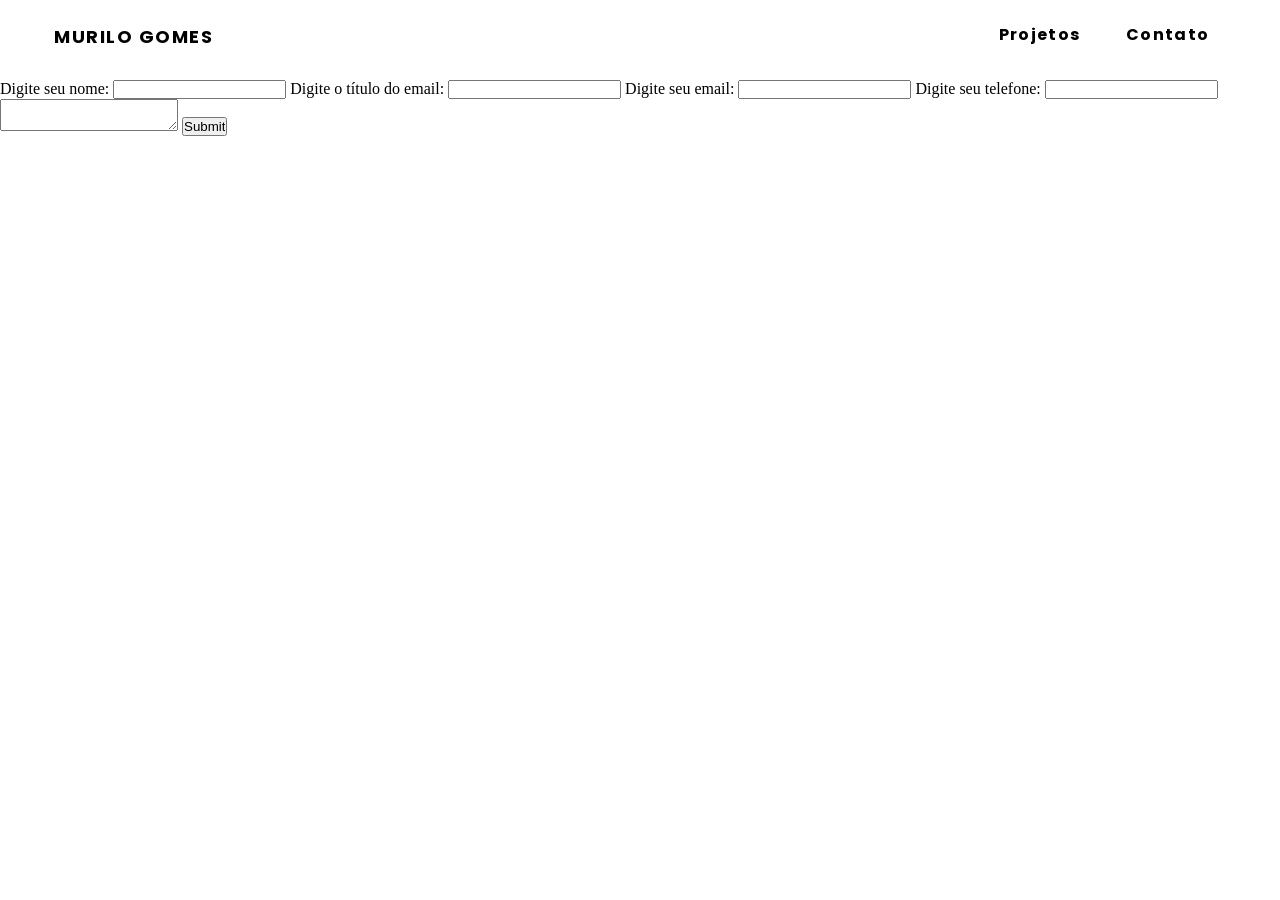
==== contato.html @ d6dbedb1 "contato" ====
<!DOCTYPE html>
<html lang="en">
<head>
    <meta charset="UTF-8">
    <meta name="viewport" content="width=device-width, initial-scale=1.0">
    <link rel="stylesheet" href="/contato.css">
    <link href='https://fonts.googleapis.com/css?family=Cookie' rel='stylesheet' type='text/css'>
	<link rel="preconnect" href="https://fonts.gstatic.com">
	<link href="https://fonts.googleapis.com/css2?family=Poppins:wght@500&display=swap" rel="stylesheet">
	<link href="https://fonts.googleapis.com/css2?family=Roboto:wght@500&display=swap" rel="stylesheet">
    <title>Document</title>
</head>
<body>
    <nav>
		<div class="logo">
			<h4>Murilo Gomes</h4>
		</div>
		<ul class="nav-links">
			<li><a href="#" class="links">Projetos</a></li>
			<li><a href="/contato.html" class="links">Contato</a></li>
		</ul>
		<div class="burger">
			<div class="line1"></div>
			<div class="line2"></div>
			<div class="line3"></div>
		</div>
    </nav>
    
    <!-- Make sure you don't change the form action-->
    <form action="https://api.staticforms.xyz/submit" method="post">
        <!-- Replace with accesKey sent to your email -->
        <input type="hidden" name="accessKey" value="86fbf531-19c0-4e02-8f35-84bec305b1cb"> <!-- Required -->
        <label for="name">Digite seu nome:</label>
        <input type="text" name="name"> <!-- Optional -->
        <label for="name">Digite o título do email:</label>
        <input type="text" name="subject"> <!-- Optional -->
        <label for="name">Digite seu email:</label>
        <input type="text" name="email"> <!-- Optional -->
        <label for="name">Digite seu telefone:</label>
        <input type="text" name="phone"> <!-- Optional -->
        <textarea name="message"></textarea> <!-- Optional -->
        <!-- If you want replyTo to be set to specific email -->    
        <!-- If you want form to redirect to a specific url after submission -->
        <input type="hidden" name="redirectTo" value="http://localhost:5500/contato.html"> <!-- Optional -->
        <input type="submit" value="Submit" />
    </form>
    </form>
</body>
</html>
---- contato.css ----
* {
    margin: 0;
    padding: 0;
    box-sizing: border-box;
}
/* GLOBAL STYLES */
body {

    padding-top: 5em;
    
    
  }
  
nav {
    position: fixed;
    top: 0;
    width: 100%;
    display: flex;
    justify-content: space-between;
    align-items: center;
    min-height: 8vh;
    color: black;
    font-family: "Poppins", sans-serif;
}

.logo {
    color: #000000;
    text-transform: uppercase;
    letter-spacing: 1.5px;
    font-size: 18px;
    cursor: default;
    margin-left: 3em;
    
}


.links::after{
    content: '';
    display: block;
    width: 0;
    height: 3px;
    border-radius: 12px;
    background-color:#fc2626;
    transition: width .3s;
}

.links:hover::after{
    width: 100%;
    transition: width .3s;
}

.links:hover{
    color:#fa3434;
    transition: .3s;
}

.nav-links {
    display: flex;
    justify-content: space-around;
    width: 20%;
    margin-right: 3em;
}

.nav-links li {
    list-style: none;
}

.nav-links a {
    color: rgb(0, 0, 0);
    text-decoration: none;
    letter-spacing: 1.3px;
    font-weight: bold;
}

.burger {
    display: none;
    margin-right:1em;
}

.burger div {
    width: 25px;
    height: 3px;
    background-color: rgb(0, 0, 0);
    margin: 5px;
    border-radius: 12px;

    transition: all 0.3s ease;
}






@keyframes navLinkFade {
    from {
        opacity: 0;
        transform: translateX(50px);
    }
    to {
        opacity: 1;
        transform: translateX(0);
    }
}

.toggle .line1 {
    transform: rotate(-45deg) translate(-5px, 6px);
    background-color: white;
}

.toggle .line2 {
    opacity: 0;
}

.toggle .line3 {
    transform: rotate(45deg) translate(-5px, -6px);
    background-color: white;
}
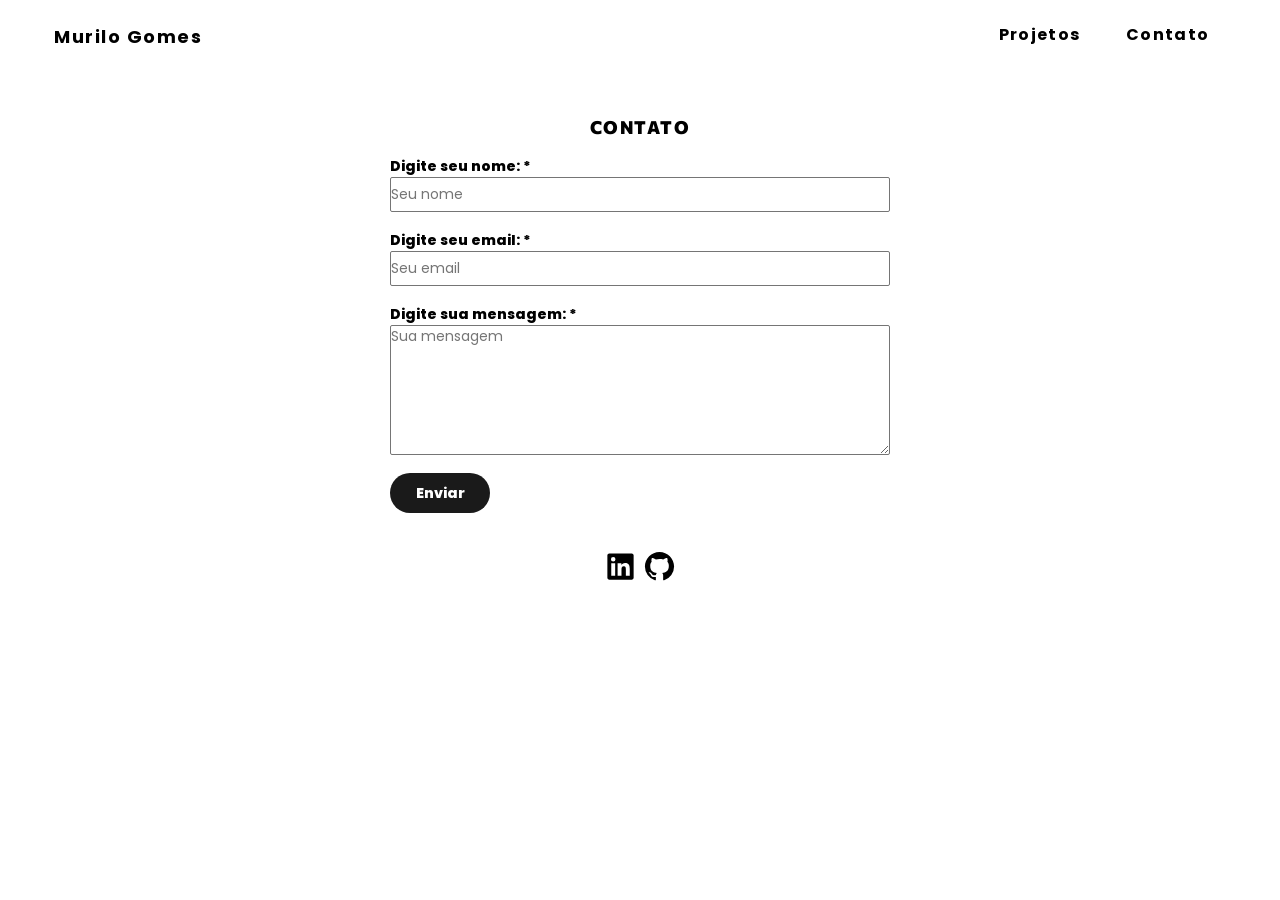
==== commit d4da6898: "Pagina de contato atualizada" ====
--- a/contato.html
+++ b/contato.html
@@ -1,49 +1,92 @@
 <!DOCTYPE html>
 <html lang="en">
+
 <head>
     <meta charset="UTF-8">
     <meta name="viewport" content="width=device-width, initial-scale=1.0">
     <link rel="stylesheet" href="/contato.css">
     <link href='https://fonts.googleapis.com/css?family=Cookie' rel='stylesheet' type='text/css'>
-	<link rel="preconnect" href="https://fonts.gstatic.com">
-	<link href="https://fonts.googleapis.com/css2?family=Poppins:wght@500&display=swap" rel="stylesheet">
-	<link href="https://fonts.googleapis.com/css2?family=Roboto:wght@500&display=swap" rel="stylesheet">
-    <title>Document</title>
+    <link rel="preconnect" href="https://fonts.gstatic.com">
+    <link href="https://fonts.googleapis.com/css2?family=Poppins:wght@500&display=swap" rel="stylesheet">
+    <link href="https://fonts.googleapis.com/css2?family=Poppins:wght@500;600;700;800&display=swap" rel="stylesheet">
+    <link href="https://fonts.googleapis.com/css2?family=Commissioner:wght@400;700;800&display=swap" rel="stylesheet">
+    <link href="https://fonts.googleapis.com/css2?family=Roboto:wght@700&display=swap" rel="stylesheet" <link rel="icon"
+        type="image/jpg" href="/imgs/code-s-slash-line.svg" />
+    <title>Murilo Gomes - Contato</title>
 </head>
+
 <body>
     <nav>
-		<div class="logo">
-			<h4>Murilo Gomes</h4>
-		</div>
-		<ul class="nav-links">
-			<li><a href="#" class="links">Projetos</a></li>
-			<li><a href="/contato.html" class="links">Contato</a></li>
-		</ul>
-		<div class="burger">
-			<div class="line1"></div>
-			<div class="line2"></div>
-			<div class="line3"></div>
-		</div>
+        <div class="logo">
+            <h4>Murilo Gomes</h4>
+        </div>
+        <ul class="nav-links">
+            <li><a href="/index.html" class="links">Projetos</a></li>
+            <li><a href="/contato.html" class="links">Contato</a></li>
+        </ul>
+        <div class="burger">
+            <div class="line1"></div>
+            <div class="line2"></div>
+            <div class="line3"></div>
+        </div>
     </nav>
-    
-    <!-- Make sure you don't change the form action-->
-    <form action="https://api.staticforms.xyz/submit" method="post">
-        <!-- Replace with accesKey sent to your email -->
-        <input type="hidden" name="accessKey" value="86fbf531-19c0-4e02-8f35-84bec305b1cb"> <!-- Required -->
-        <label for="name">Digite seu nome:</label>
-        <input type="text" name="name"> <!-- Optional -->
-        <label for="name">Digite o título do email:</label>
-        <input type="text" name="subject"> <!-- Optional -->
-        <label for="name">Digite seu email:</label>
-        <input type="text" name="email"> <!-- Optional -->
-        <label for="name">Digite seu telefone:</label>
-        <input type="text" name="phone"> <!-- Optional -->
-        <textarea name="message"></textarea> <!-- Optional -->
-        <!-- If you want replyTo to be set to specific email -->    
-        <!-- If you want form to redirect to a specific url after submission -->
-        <input type="hidden" name="redirectTo" value="http://localhost:5500/contato.html"> <!-- Optional -->
-        <input type="submit" value="Submit" />
-    </form>
-    </form>
+    <div class="formulario">
+
+        <h1 class="contact">Contato</h1>
+        <!-- Make sure you don't change the form action-->
+        <form action="https://api.staticforms.xyz/submit" method="post">
+            <!-- Replace with accesKey sent to your email -->
+            <input type="hidden" name="accessKey" value="86fbf531-19c0-4e02-8f35-84bec305b1cb"> <!-- Required -->
+            <div class="campo">
+
+                <label for="name">Digite seu nome: *</label>
+                <input type="text" name="name" required placeholder="Seu nome" class="input" id="nome">
+                <!-- Optional -->
+            </div>
+            <div class="campo">
+
+                <label for="name">Digite seu email: *</label>
+                <input type="text" name="email" id="email" placeholder="Seu email" required class="input">
+                <!-- Optional -->
+            </div>
+            <div class="campo">
+
+                <label for="name">Digite sua mensagem: *</label>
+                <textarea name="message" minlength="50" class="input text" placeholder="Sua mensagem" id="mensagem"
+                    required></textarea> <!-- Optional -->
+            </div>
+            <!-- If you want replyTo to be set to specific email -->
+            <!-- If you want form to redirect to a specific url after submission -->
+            <input type="hidden" name="redirectTo" value="http://localhost:5500/contato.html"> <!-- Optional -->
+            <input type="submit" value="Enviar" id="botao" />
+        </form>
+        <div class="icons">
+
+            <a href="https://linkedin.com/in/murilo-lb-gomes/"  target="_blank"> <img src="/imgs/linkedin-box-fill.svg" alt=""></a>
+            <a href="https://github.com/Lbgomes/"  target="_blank"><img src="/imgs/github-fill.svg" alt=""></a>
+        </div>
+    </div>
+
+
+    <script>
+        function isEmailValid() {
+        }
+        function testeCampo() {
+            let pattern = /^(([^<>()\[\]\\.,;:\s@"]+(\.[^<>()\[\]\\.,;:\s@"]+)*)|(".+"))@((\[[0-9]{1,3}\.[0-9]{1,3}\.[0-9]{1,3}\.[0-9]{1,3}\])|(([a-zA-Z\-0-9]+\.)+[a-zA-Z]{2,}))$/
+            let nome = document.getElementById("nome")
+            let email = document.getElementById("email")
+            let mensagem = document.getElementById("mensagem")
+            let botao = document.getElementById("botao")
+
+            if (nome == "" && email != pattern && mensagem == "") {
+                botao.setAttribute("disabled", "disabled");
+            } else {
+                botao.removeAttribute("disabled", "disabled");
+            }
+        }
+        testeCampo()
+    </script>
+
 </body>
+
 </html>
--- a/contato.css
+++ b/contato.css
@@ -1,16 +1,18 @@
+/** GLOBAL STYLES **/
+
 * {
     margin: 0;
     padding: 0;
     box-sizing: border-box;
 }
-/* GLOBAL STYLES */
+
 body {
-
     padding-top: 5em;
-    
-    
-  }
-  
+}
+
+
+/**                                         navBar (Barra de navegação)                                                  **/
+
 nav {
     position: fixed;
     top: 0;
@@ -25,32 +27,29 @@
 
 .logo {
     color: #000000;
-    text-transform: uppercase;
     letter-spacing: 1.5px;
     font-size: 18px;
     cursor: default;
     margin-left: 3em;
-    
-}
-
-
-.links::after{
+}
+
+.links::after {
     content: '';
     display: block;
     width: 0;
     height: 3px;
     border-radius: 12px;
-    background-color:#fc2626;
+    background-color: #fc2626;
     transition: width .3s;
 }
 
-.links:hover::after{
+.links:hover::after {
     width: 100%;
     transition: width .3s;
 }
 
-.links:hover{
-    color:#fa3434;
+.links:hover {
+    color: #fa3434;
     transition: .3s;
 }
 
@@ -74,7 +73,7 @@
 
 .burger {
     display: none;
-    margin-right:1em;
+    margin-right: 1em;
 }
 
 .burger div {
@@ -83,14 +82,8 @@
     background-color: rgb(0, 0, 0);
     margin: 5px;
     border-radius: 12px;
-
     transition: all 0.3s ease;
 }
-
-
-
-
-
 
 @keyframes navLinkFade {
     from {
@@ -116,3 +109,134 @@
     transform: rotate(45deg) translate(-5px, -6px);
     background-color: white;
 }
+
+
+/**                                         Form (Formulário de contato)                                                  **/
+
+form {
+    display: flex;
+    flex-direction: column;
+    max-width: 500px;
+    width: 80%;
+}
+
+.formulario {
+    display: flex;
+    flex-direction: column;
+    align-items: center;
+    color: #000000;
+    font-size: 18px;
+    cursor: default;
+}
+
+.contact {
+    font-family: 'Commissioner', sans-serif;
+    text-transform: uppercase;
+    letter-spacing: 1.5px;
+    font-size: 18px;
+    cursor: default;
+    font-weight: 800;
+    margin-top: 2em;
+    margin-bottom: 1em;
+}
+
+.campo {
+    display: flex;
+    flex-direction: column;
+    margin-bottom: 1em;
+}
+
+label {
+    font-family: "Poppins", sans-serif;
+    font-size: 14px;
+    font-weight: 800;
+}
+
+.input {
+    max-width: 500px;
+    width: 100%;
+    height: 35px;
+    border: 0.5px solid rgb(117, 117, 117);
+    border-radius: 2px;
+}
+
+input,
+textarea {
+    font-family: "Poppins", sans-serif;
+    font-size: 14px;
+}
+
+.text {
+    height: 130px;
+}
+
+#botao {
+    width: 100px;
+    height: 40px;
+    border-radius: 20px;
+    border: none;
+    background-color: #1a1a1a;
+    font-family: "Poppins", sans-serif;
+    font-weight: 800;
+    color: white;
+    cursor: pointer;
+    transition: 0.5s;
+}
+
+#botao:hover {
+    background-color: #0f0f0f;
+}
+
+.icons {
+    margin-top: 2em;
+}
+
+
+/**                                                     Responsividade                                                  **/
+
+@media screen and (max-width: 1024px) {
+    .nav-links {
+        width: 55%;
+        margin-right: 0em;
+    }
+}
+
+@media screen and (max-width: 768px) {
+    body {
+        overflow-x: hidden;
+    }
+    .nav-links {
+        position: fixed;
+        right: 0px;
+        height: 100vh;
+        top: 0;
+        background-color: #131315;
+        display: flex;
+        flex-direction: column;
+        align-items: center;
+        place-content: center;
+        width: 100%;
+        transform: translateX(100%);
+        transition: transform 0.5s ease-in;
+    }
+    .nav-links li {
+        opacity: 0;
+        margin: 1em;
+    }
+    .nav-links a {
+        color: white;
+    }
+    .burger {
+        display: block;
+        cursor: pointer;
+    }
+    .description {
+        margin-top: 1em;
+    }
+    .see {
+        margin-top: 2em;
+    }
+    .nav-active {
+        transform: translateX(0%);
+    }
+}
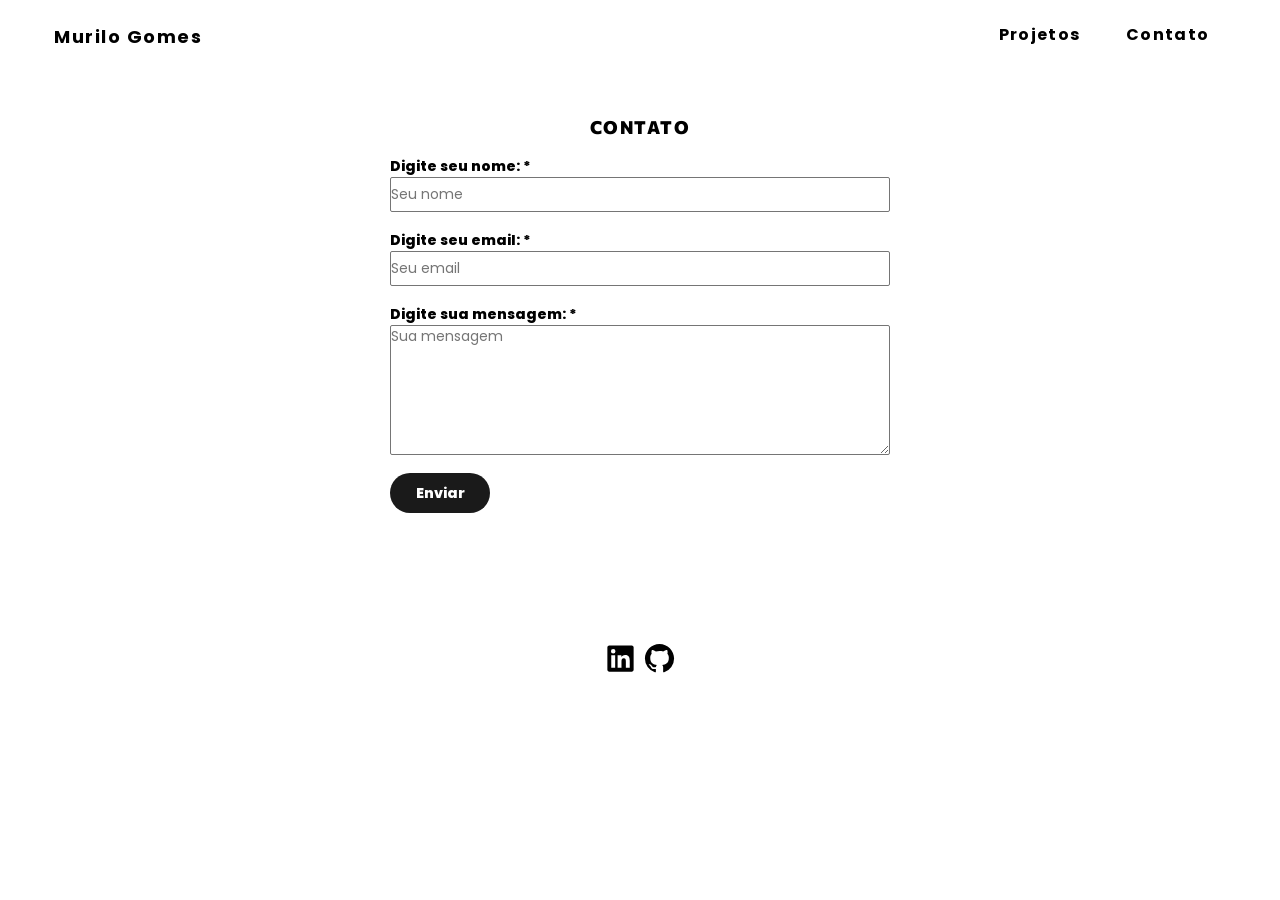
==== commit 35392a55: "adicionado script" ====
--- a/contato.html
+++ b/contato.html
@@ -10,8 +10,7 @@
     <link href="https://fonts.googleapis.com/css2?family=Poppins:wght@500&display=swap" rel="stylesheet">
     <link href="https://fonts.googleapis.com/css2?family=Poppins:wght@500;600;700;800&display=swap" rel="stylesheet">
     <link href="https://fonts.googleapis.com/css2?family=Commissioner:wght@400;700;800&display=swap" rel="stylesheet">
-    <link href="https://fonts.googleapis.com/css2?family=Roboto:wght@700&display=swap" rel="stylesheet" <link rel="icon"
-        type="image/jpg" href="/imgs/code-s-slash-line.svg" />
+    <link href="https://fonts.googleapis.com/css2?family=Roboto:wght@700&display=swap" rel="stylesheet" <link rel="icon" type="image/jpg" href="/imgs/code-s-slash-line.svg" />
     <title>Murilo Gomes - Contato</title>
 </head>
 
@@ -36,7 +35,8 @@
         <!-- Make sure you don't change the form action-->
         <form action="https://api.staticforms.xyz/submit" method="post">
             <!-- Replace with accesKey sent to your email -->
-            <input type="hidden" name="accessKey" value="86fbf531-19c0-4e02-8f35-84bec305b1cb"> <!-- Required -->
+            <input type="hidden" name="accessKey" value="86fbf531-19c0-4e02-8f35-84bec305b1cb">
+            <!-- Required -->
             <div class="campo">
 
                 <label for="name">Digite seu nome: *</label>
@@ -52,39 +52,48 @@
             <div class="campo">
 
                 <label for="name">Digite sua mensagem: *</label>
-                <textarea name="message" minlength="50" class="input text" placeholder="Sua mensagem" id="mensagem"
-                    required></textarea> <!-- Optional -->
+                <textarea name="message" minlength="50" class="input text" placeholder="Sua mensagem" id="mensagem" required></textarea>
+                <!-- Optional -->
             </div>
             <!-- If you want replyTo to be set to specific email -->
             <!-- If you want form to redirect to a specific url after submission -->
-            <input type="hidden" name="redirectTo" value="http://localhost:5500/contato.html"> <!-- Optional -->
+            <input type="hidden" name="redirectTo" value="http://localhost:5500/contato.html">
+            <!-- Optional -->
             <input type="submit" value="Enviar" id="botao" />
         </form>
         <div class="icons">
 
-            <a href="https://linkedin.com/in/murilo-lb-gomes/"  target="_blank"> <img src="/imgs/linkedin-box-fill.svg" alt=""></a>
-            <a href="https://github.com/Lbgomes/"  target="_blank"><img src="/imgs/github-fill.svg" alt=""></a>
+            <a href="https://linkedin.com/in/murilo-lb-gomes/" target="_blank"> <img src="/imgs/linkedin-box-fill.svg" alt=""></a>
+            <a href="https://github.com/Lbgomes/" target="_blank"><img src="/imgs/github-fill.svg" alt=""></a>
         </div>
     </div>
 
 
     <script>
-        function isEmailValid() {
+        function navSlide() {
+            const burger = document.querySelector(".burger");
+            const nav = document.querySelector(".nav-links");
+            const navLinks = document.querySelectorAll(".nav-links li");
+
+            burger.addEventListener("click", () => {
+                //Toggle Nav
+                nav.classList.toggle("nav-active");
+
+                //Animate Links
+                navLinks.forEach((link, index) => {
+                    if (link.style.animation) {
+                        link.style.animation = ""
+                    } else {
+                        link.style.animation = `navLinkFade 0.5s ease forwards ${index / 7 + 0.5}s`;
+                    }
+                });
+                //Burger Animation
+                burger.classList.toggle("toggle");
+            });
+
         }
-        function testeCampo() {
-            let pattern = /^(([^<>()\[\]\\.,;:\s@"]+(\.[^<>()\[\]\\.,;:\s@"]+)*)|(".+"))@((\[[0-9]{1,3}\.[0-9]{1,3}\.[0-9]{1,3}\.[0-9]{1,3}\])|(([a-zA-Z\-0-9]+\.)+[a-zA-Z]{2,}))$/
-            let nome = document.getElementById("nome")
-            let email = document.getElementById("email")
-            let mensagem = document.getElementById("mensagem")
-            let botao = document.getElementById("botao")
 
-            if (nome == "" && email != pattern && mensagem == "") {
-                botao.setAttribute("disabled", "disabled");
-            } else {
-                botao.removeAttribute("disabled", "disabled");
-            }
-        }
-        testeCampo()
+        navSlide();
     </script>
 
 </body>
--- a/contato.css
+++ b/contato.css
@@ -188,7 +188,7 @@
 }
 
 .icons {
-    margin-top: 2em;
+    margin-top: 10%;
 }
 
 
@@ -196,7 +196,7 @@
 
 @media screen and (max-width: 1024px) {
     .nav-links {
-        width: 55%;
+        width: 25%;
         margin-right: 0em;
     }
 }
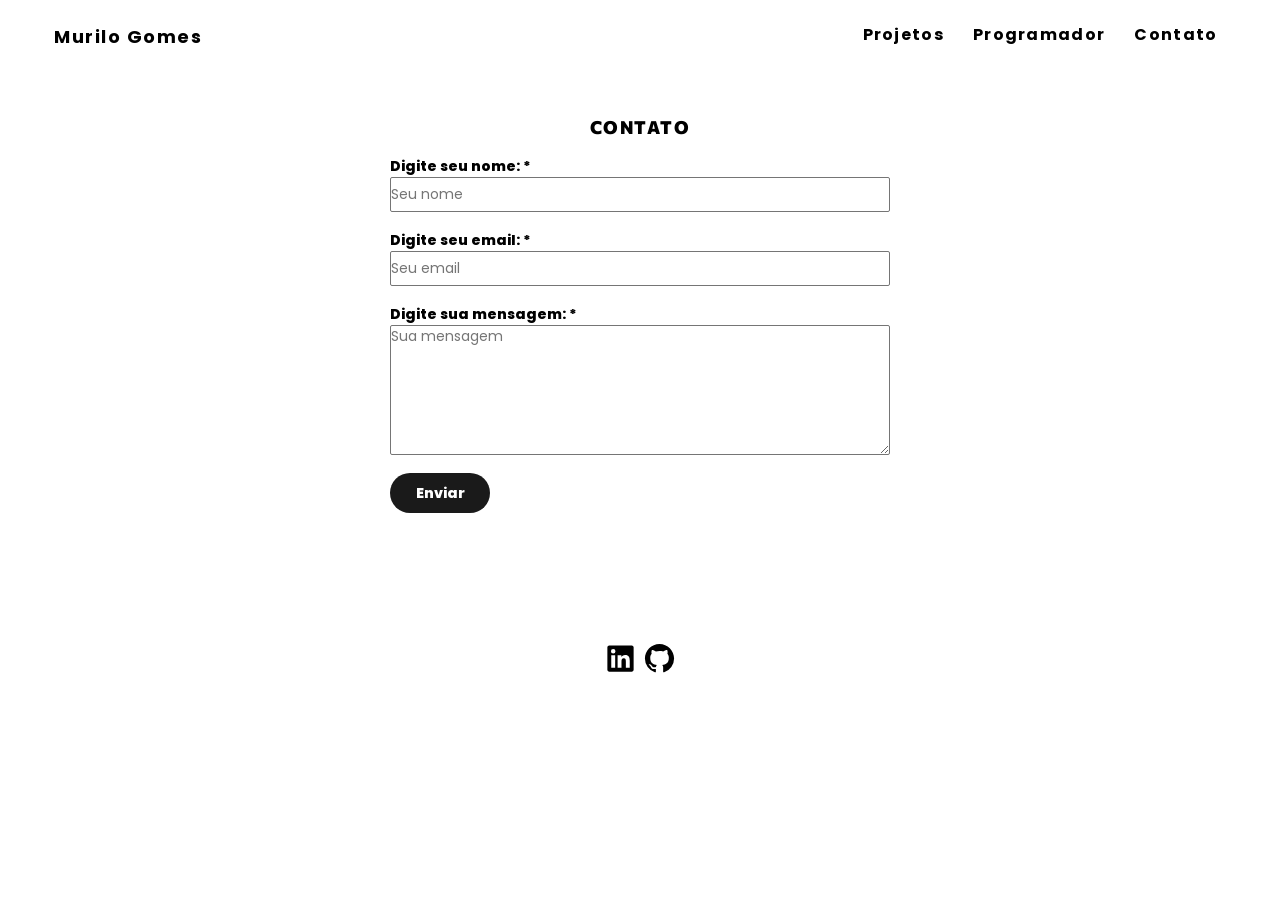
==== commit 79e7aab7: "minha página" ====
--- a/contato.html
+++ b/contato.html
@@ -21,6 +21,7 @@
         </div>
         <ul class="nav-links">
             <li><a href="/index.html" class="links">Projetos</a></li>
+            <li><a href="/murilo.html" class="links">Programador</a></li>
             <li><a href="/contato.html" class="links">Contato</a></li>
         </ul>
         <div class="burger">
--- a/contato.css
+++ b/contato.css
@@ -26,7 +26,7 @@
 }
 
 .logo {
-    color: #000000;
+    color: #000;
     letter-spacing: 1.5px;
     font-size: 18px;
     cursor: default;
@@ -56,7 +56,7 @@
 .nav-links {
     display: flex;
     justify-content: space-around;
-    width: 20%;
+    width: 30%;
     margin-right: 3em;
 }
 
@@ -196,7 +196,7 @@
 
 @media screen and (max-width: 1024px) {
     .nav-links {
-        width: 25%;
+        width: 45%;
         margin-right: 0em;
     }
 }
@@ -239,4 +239,17 @@
     .nav-active {
         transform: translateX(0%);
     }
+    @keyframes animate {
+        0% {
+            opacity: 0;
+            transform: rotate(45deg) translate(-7px, -7px);
+        }
+        50% {
+            opacity: 0;
+        }
+        100% {
+            opacity: 0;
+            transform: rotate(45deg) translate(7px, 7px);
+        }
+    }
 }
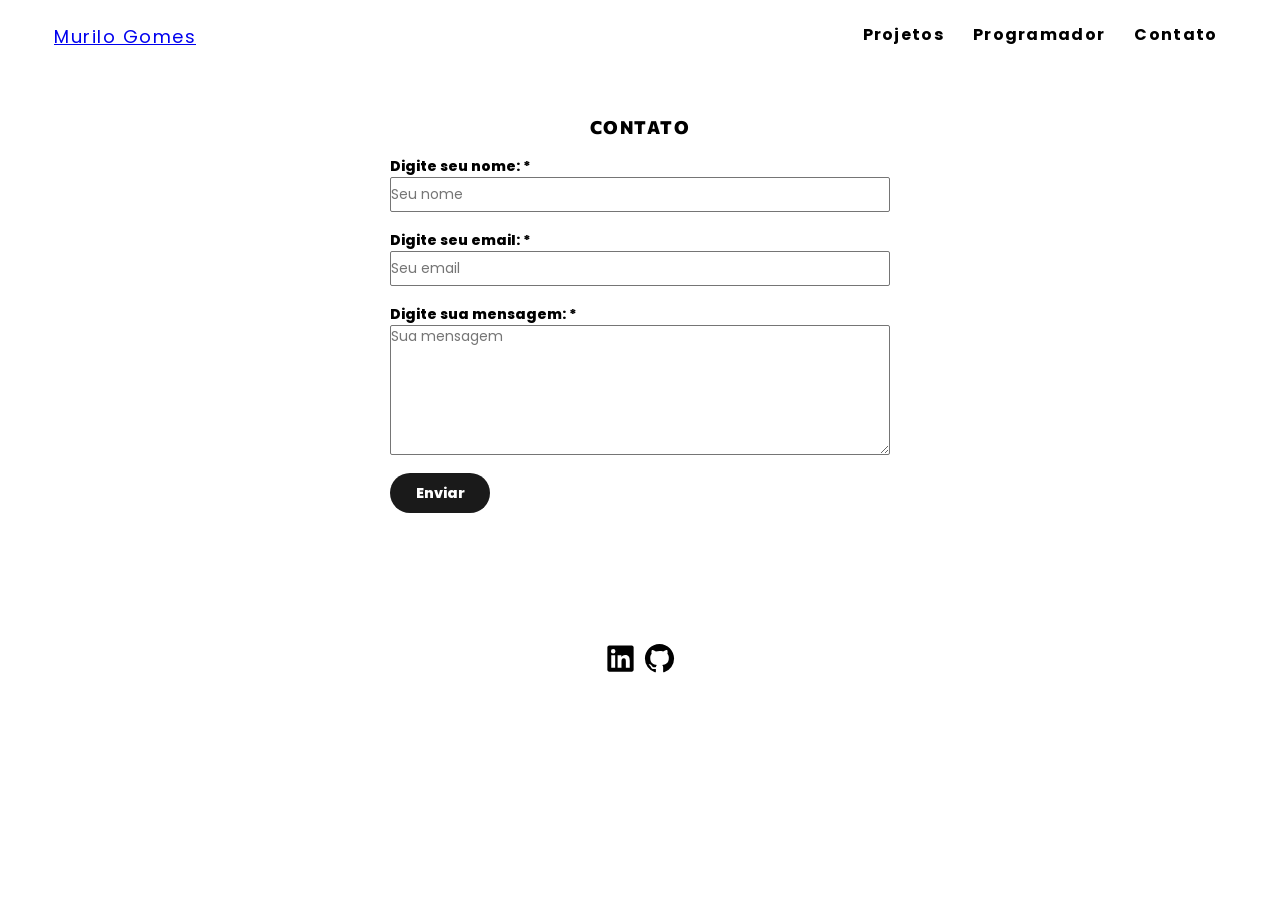
==== commit c1e59bc2: "starting details info" ====
--- a/contato.html
+++ b/contato.html
@@ -7,7 +7,6 @@
     <link rel="stylesheet" href="/contato.css">
     <link href='https://fonts.googleapis.com/css?family=Cookie' rel='stylesheet' type='text/css'>
     <link rel="preconnect" href="https://fonts.gstatic.com">
-    <link href="https://fonts.googleapis.com/css2?family=Poppins:wght@500&display=swap" rel="stylesheet">
     <link href="https://fonts.googleapis.com/css2?family=Poppins:wght@500;600;700;800&display=swap" rel="stylesheet">
     <link href="https://fonts.googleapis.com/css2?family=Commissioner:wght@400;700;800&display=swap" rel="stylesheet">
     <link href="https://fonts.googleapis.com/css2?family=Roboto:wght@700&display=swap" rel="stylesheet" <link rel="icon" type="image/jpg" href="/imgs/code-s-slash-line.svg" />
@@ -17,7 +16,7 @@
 <body>
     <nav>
         <div class="logo">
-            <h4>Murilo Gomes</h4>
+            <a href="/index.html">Murilo Gomes</a>
         </div>
         <ul class="nav-links">
             <li><a href="/index.html" class="links">Projetos</a></li>
@@ -58,7 +57,7 @@
             </div>
             <!-- If you want replyTo to be set to specific email -->
             <!-- If you want form to redirect to a specific url after submission -->
-            <input type="hidden" name="redirectTo" value="http://localhost:5500/contato.html">
+            <input type="hidden" name="redirectTo" value="https://murilogomes.netlify.app/contato.html">
             <!-- Optional -->
             <input type="submit" value="Enviar" id="botao" />
         </form>
